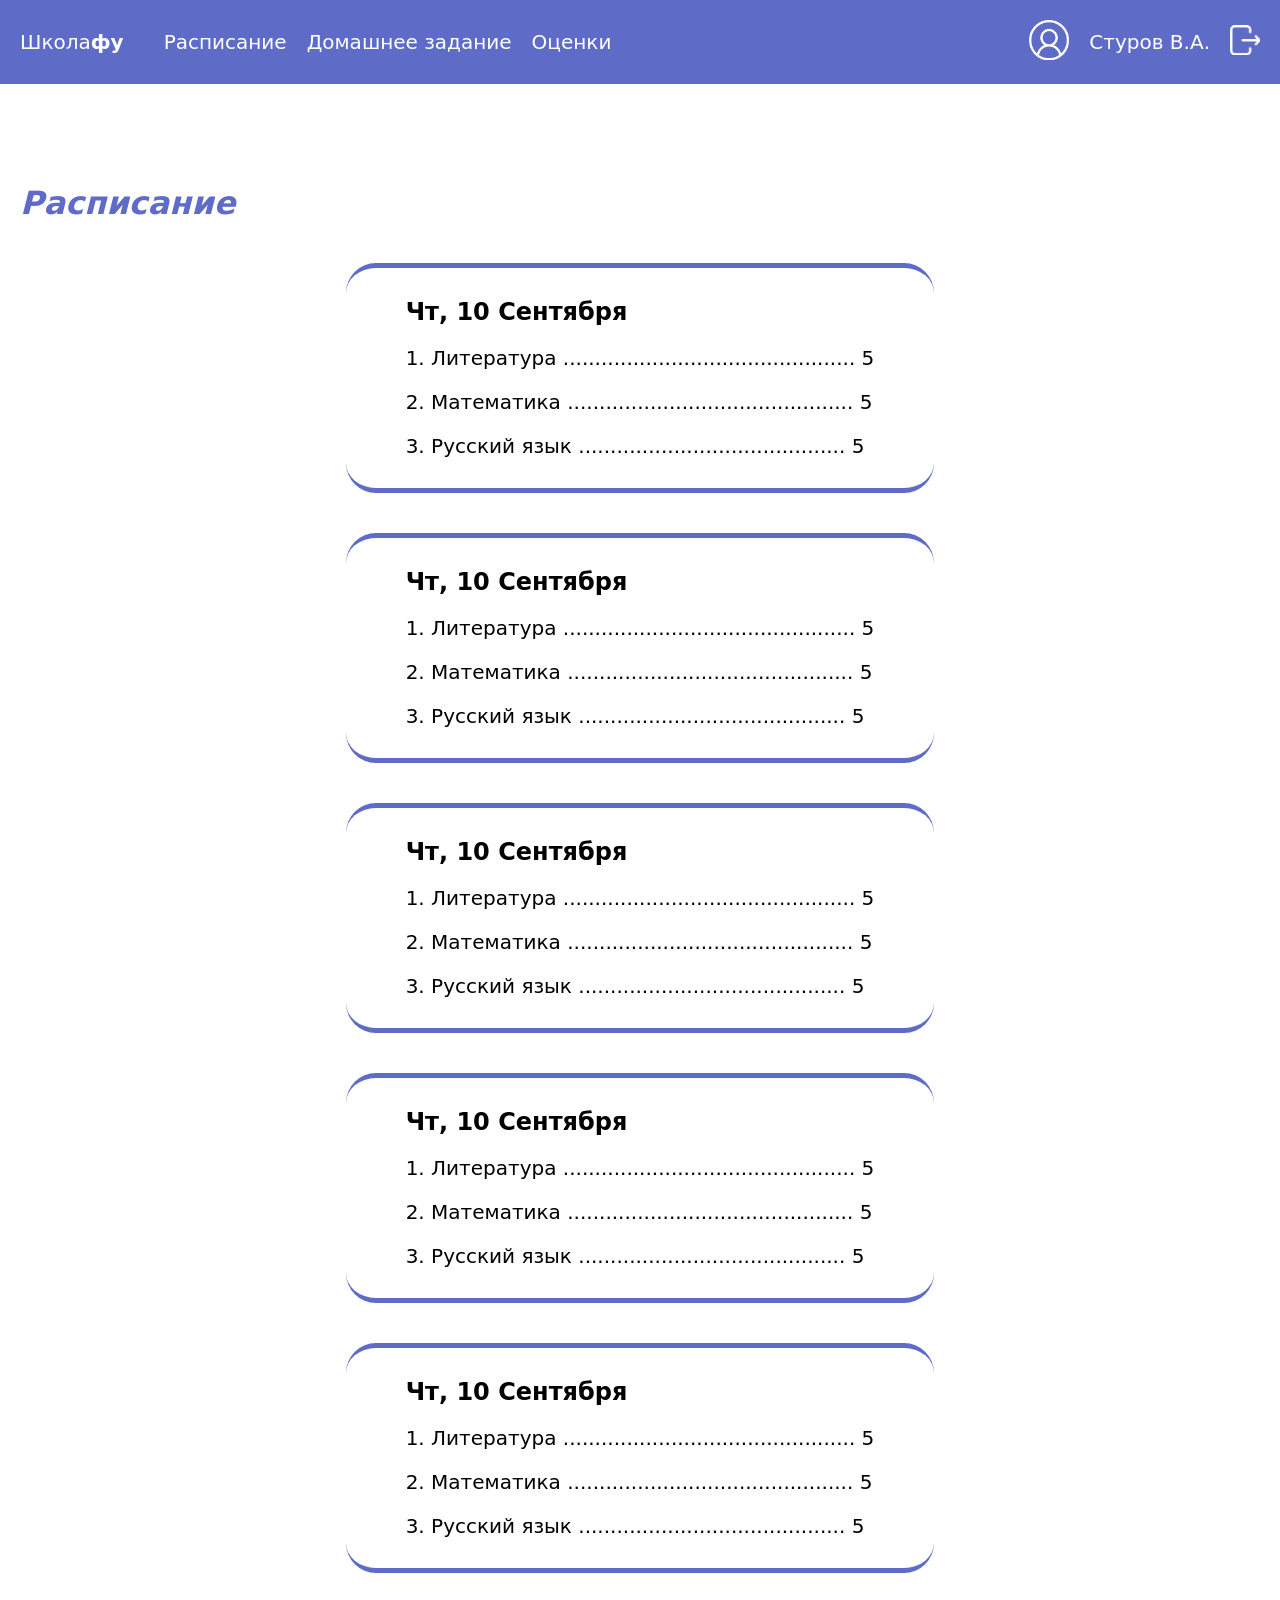
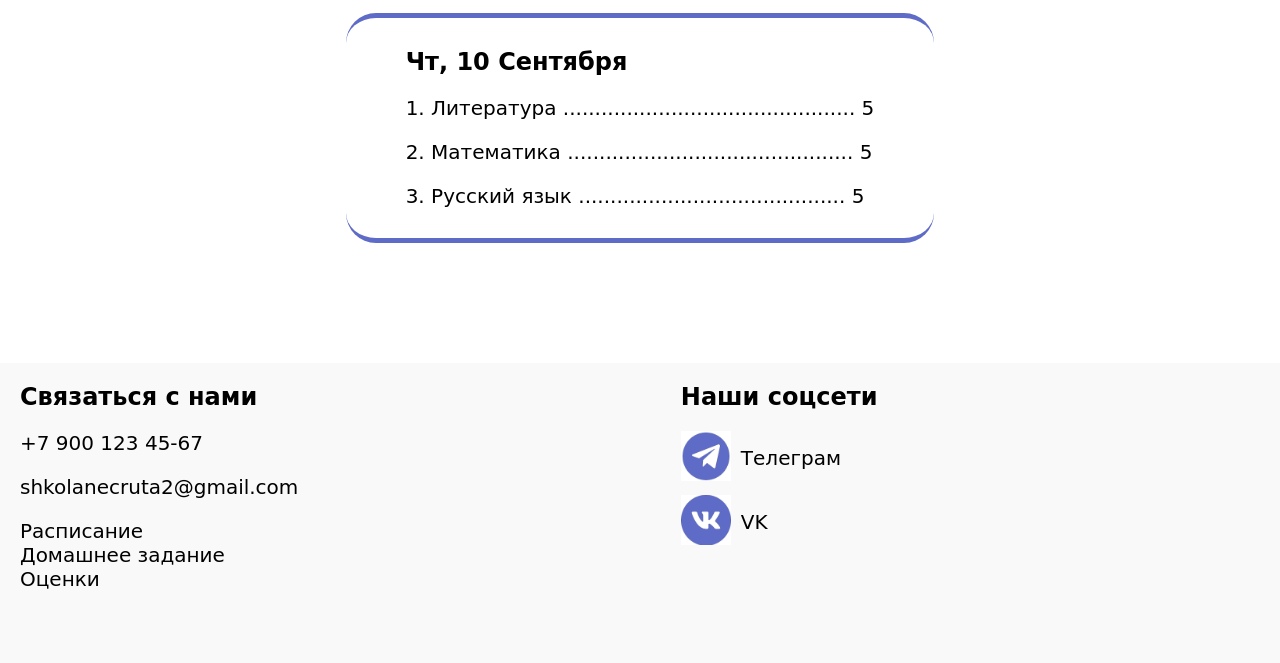
==== index.html @ 37236938 "Добавлена html и css верстка" ====
<!DOCTYPE html>
<html lang="en">
<head>
    <meta charset="UTF-8">
    <meta name="viewport" content="width=device-width, initial-scale=1.0">
    <title>Главная</title>
    <link rel="stylesheet" href="styles/style.css">
</head>
<body>
    <header>
        <div class="nav-user">
            <div class="logo">
                <a href="index.html">Школа<b>фу</b></a>
            </div>
            <nav>
                <a href="pages/schedule.html">Расписание</a>
                <a href="pages/homework.html">Домашнее задание</a>
                <a href="pages/grade.html">Оценки</a>
            </nav>
        </div>
                <!--както сделать разделение-->
        <div class="user">
            <div class="avatar"><img src="image/user.png" alt="avatar"></div>
            <p class="name">Стуров В.А.</p>
            <div class="exit"><img src="image/exit.png" alt="exit"></div>
        </div>
    </header>
    <main>
        <h1>Расписание</h1>
        <div class="container">
            <div class="block">
                <h2>Чт, 10 Сентября</h2>
                <div class="block-list">
                    <p>1. Литература    ..............................................  5</p>
                    <p>2. Математика    .............................................  5</p>
                    <p>3. Русский язык  ..........................................  5</p>
                </div>
            </div>
            <div class="block">
                <h2>Чт, 10 Сентября</h2>
                <div class="block-list">
                    <p>1. Литература    ..............................................  5</p>
                    <p>2. Математика    .............................................  5</p>
                    <p>3. Русский язык  ..........................................  5</p>
                </div>
            </div>
            <div class="block">
                <h2>Чт, 10 Сентября</h2>
                <div class="block-list">
                    <p>1. Литература    ..............................................  5</p>
                    <p>2. Математика    .............................................  5</p>
                    <p>3. Русский язык  ..........................................  5</p>
                </div>
            </div>
            <div class="block">
                <h2>Чт, 10 Сентября</h2>
                <div class="block-list">
                    <p>1. Литература    ..............................................  5</p>
                    <p>2. Математика    .............................................  5</p>
                    <p>3. Русский язык  ..........................................  5</p>
                </div>
            </div>
            <div class="block">
                <h2>Чт, 10 Сентября</h2>
                <div class="block-list">
                    <p>1. Литература    ..............................................  5</p>
                    <p>2. Математика    .............................................  5</p>
                    <p>3. Русский язык  ..........................................  5</p>
                </div>
            </div>
            <div class="block">
                <h2>Чт, 10 Сентября</h2>
                <div class="block-list">
                    <p>1. Литература    ..............................................  5</p>
                    <p>2. Математика    .............................................  5</p>
                    <p>3. Русский язык  ..........................................  5</p>
                </div>
            </div>
        </div>
    </main>
    <footer>
        <div class="container-foot">
            <div class="col-1">
                <h2>Связаться с нами</h2>
                <p>+7 900 123 45-67</p>
                <p>shkolanecruta2@gmail.com</p>
                <nav>
                    <a href="pages/schedule.html">Расписание</a>
                    <a href="pages/homework.html">Домашнее задание</a>
                    <a href="pages/grade.html">Оценки</a>
                </nav>
            </div>
            <div class="col-2">
                <h2>Наши соцсети</h2>
                <div class="social-link">
                    <div class="social"><img src="image/telegram.png" alt="telegram"></div>
                    <a href="#">Телеграм</a>
                </div>
                <div class="social-link">
                    <div class="social"><img src="image/vk.png" alt="VK"></div>
                    <a href="#">VK</a>
                </div>
            </div>
        </div>
    </footer>
</body>
</html>
---- styles/style.css ----
@font-face {
    font-family: 'Inter';
    src: url('fonts/Inter-Regular.woff2') format('woff2');
    font-weight: 400;
    font-style: normal;
    font-display: swap;
}

@font-face {
    font-family: 'Inter';
    src: url('fonts/Inter-Medium.woff2') format('woff2');
    font-weight: 500;
    font-style: normal;
    font-display: swap;
}

@font-face {
    font-family: 'Inter';
    src: url('fonts/Inter-Bold.woff2') format('woff2');
    font-weight: 700;
    font-style: normal;
    font-display: swap;
}

body {
    font-family: 'Inter', system-ui, sans-serif;
    font-weight: normal;
    margin: 0;
}

header, .nav-user, nav, .user {
    display: flex;
    align-items: center;
}

main {
    margin: 0 20px;
}

footer {
    background-color: #F9F9F9;
    margin-top: 100px;
    padding: 0 20px 200px 20px;
}

header {
    justify-content: space-between;
    padding: 20px 20px;
    background-color: #5E6CC7;
    color: white;
}

a {
    color: inherit;
    text-decoration: none;
}

.logo a {
    margin-right: 40px;
}

nav a {
    margin-right: 20px;
}

.user p {
    margin: 0 20px;
}

a, p {
    font-size: 20px;
}

.avatar img {
    width: 40px;
    height: 40px;
}

.exit img {
    width: 30px;
    height: 30px;
}

.container {
    display: flex;
    flex-wrap: wrap;
    justify-content: center;
}

.block {
    border: 5px solid #5E6CC7;
    border-left: 1px;
    border-right: 1px;
    border-radius: 30px;
    padding: 10px 60px;
    margin: 20px 60px;
}

h1 {
    margin-top: 100px;
    color: #5E6CC7;
    font-style: italic;
}

.container-foot {
    display: flex;
    flex-wrap: wrap;
    flex-direction: column;
    height: 100px;
}

footer nav {
    flex-direction: column;
    align-items: normal;
    margin: 0;
}

.social img {
    width: 50px;
    height: 50px;
    margin-right: 10px;
}

.social-link {
    display: flex;
    align-items: center;
    margin-bottom: 10px;
}

table {
    border-collapse: collapse;
    width: 100%;
}

th, td {
    border: 3px solid #5E6CC7;
    background-color: #F8F6FF;
}
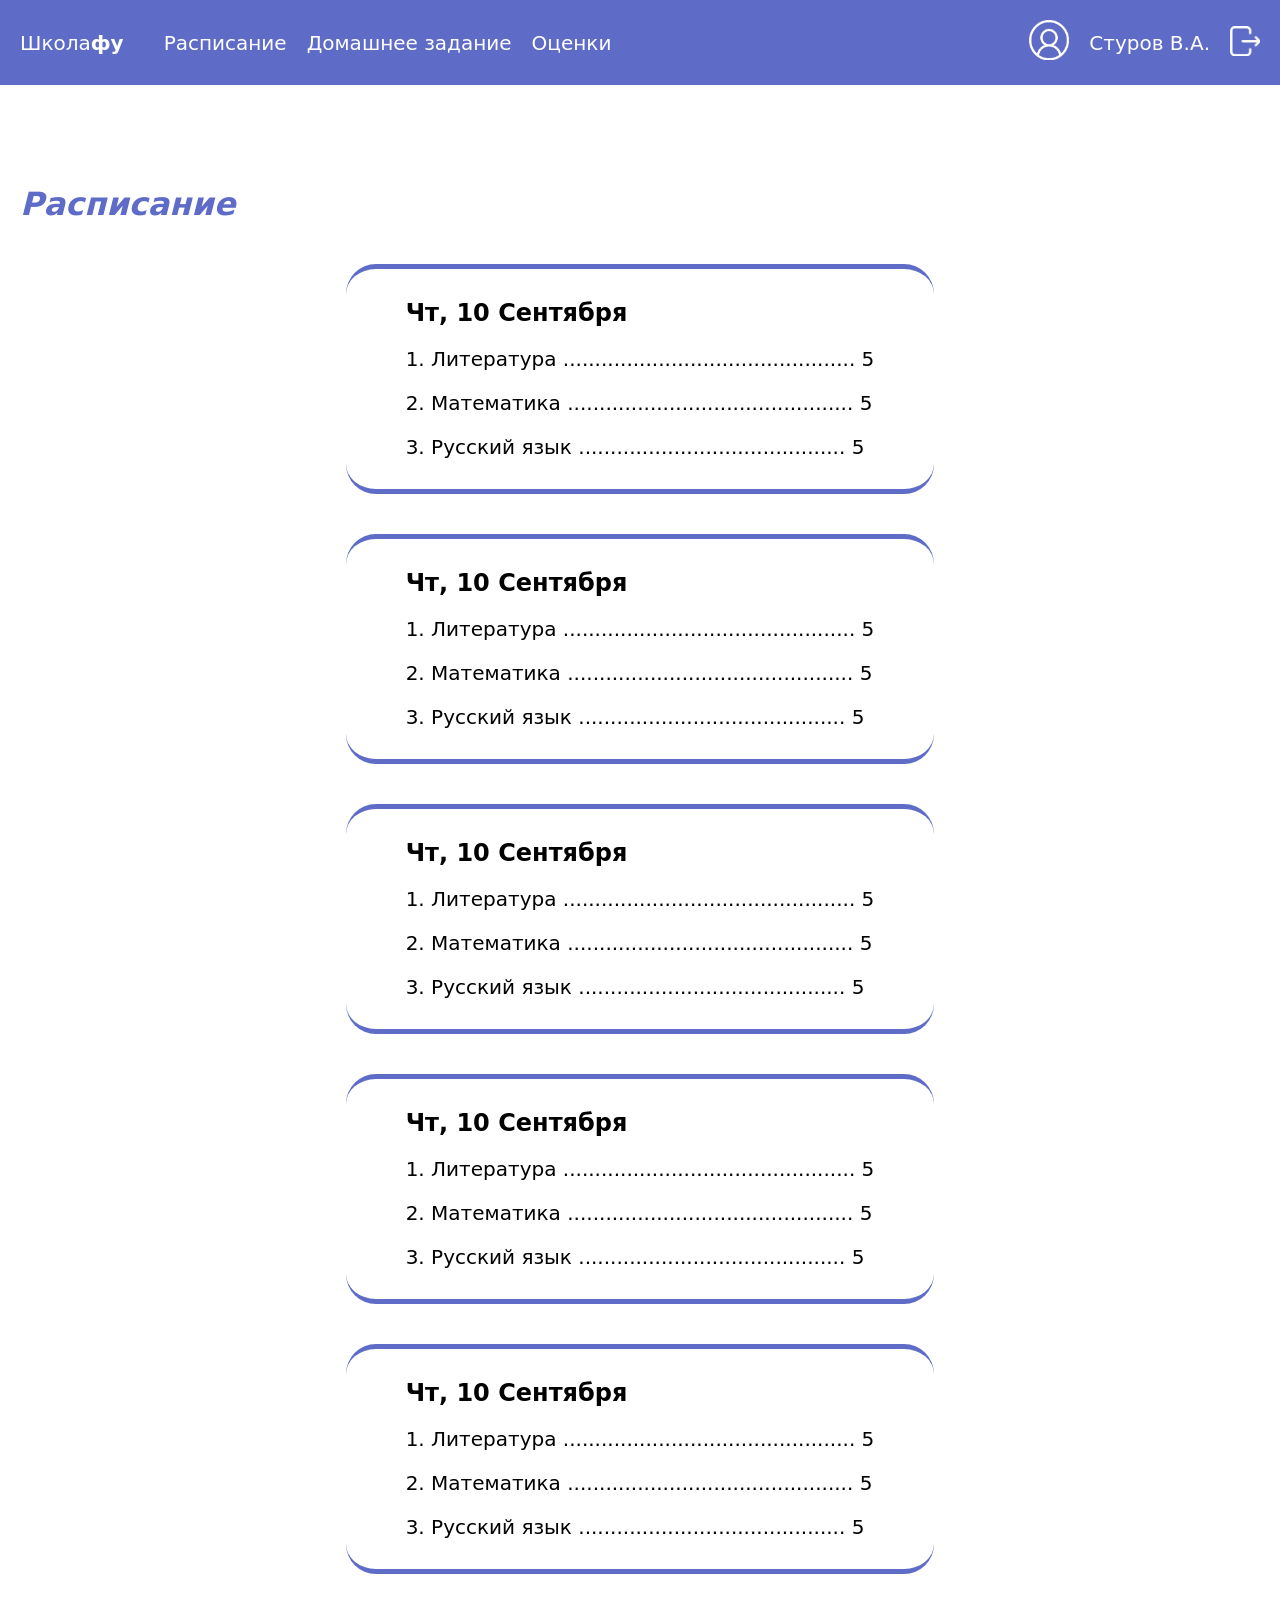
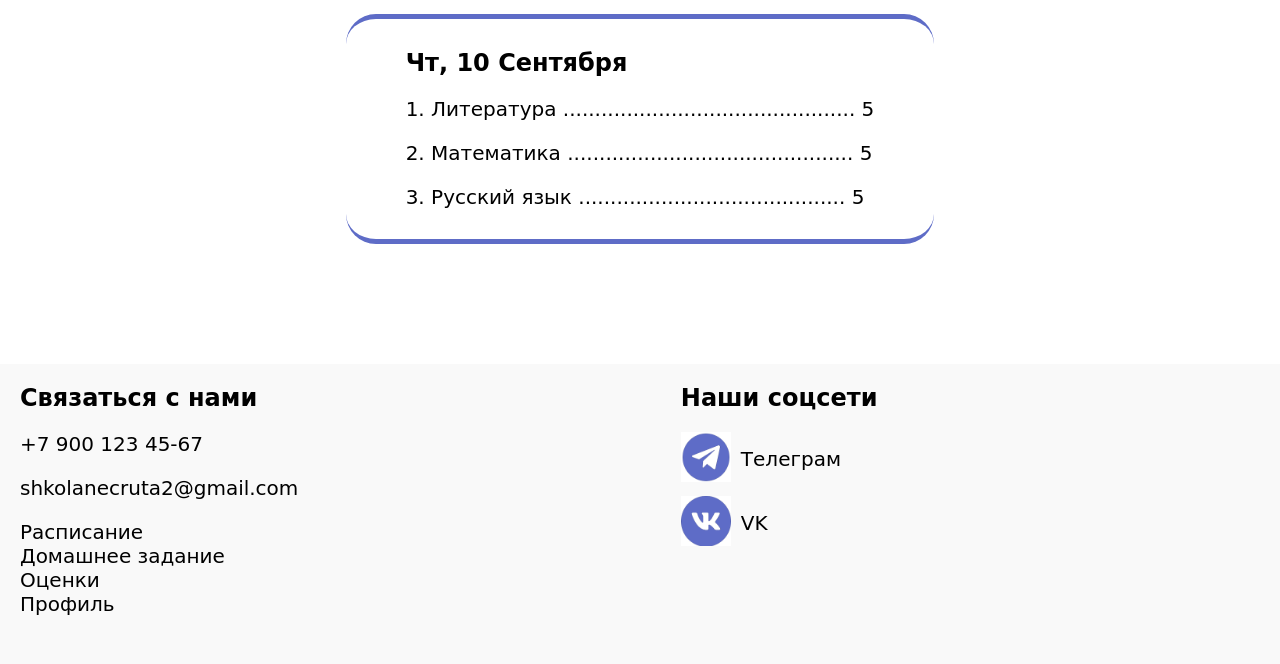
==== commit ba5c4a8d: "Добавлена страница с профилем и гиперссылки на нее для остальных страниц" ====
--- a/index.html
+++ b/index.html
@@ -20,7 +20,7 @@
         </div>
                 <!--както сделать разделение-->
         <div class="user">
-            <div class="avatar"><img src="image/user.png" alt="avatar"></div>
+            <a class="avatar" href="pages/profile.html"><img src="image/user.png" alt="avatar"></a>
             <p class="name">Стуров В.А.</p>
             <div class="exit"><img src="image/exit.png" alt="exit"></div>
         </div>
@@ -88,6 +88,7 @@
                     <a href="pages/schedule.html">Расписание</a>
                     <a href="pages/homework.html">Домашнее задание</a>
                     <a href="pages/grade.html">Оценки</a>
+                    <a href="pages/profile.html">Профиль</a>
                 </nav>
             </div>
             <div class="col-2">
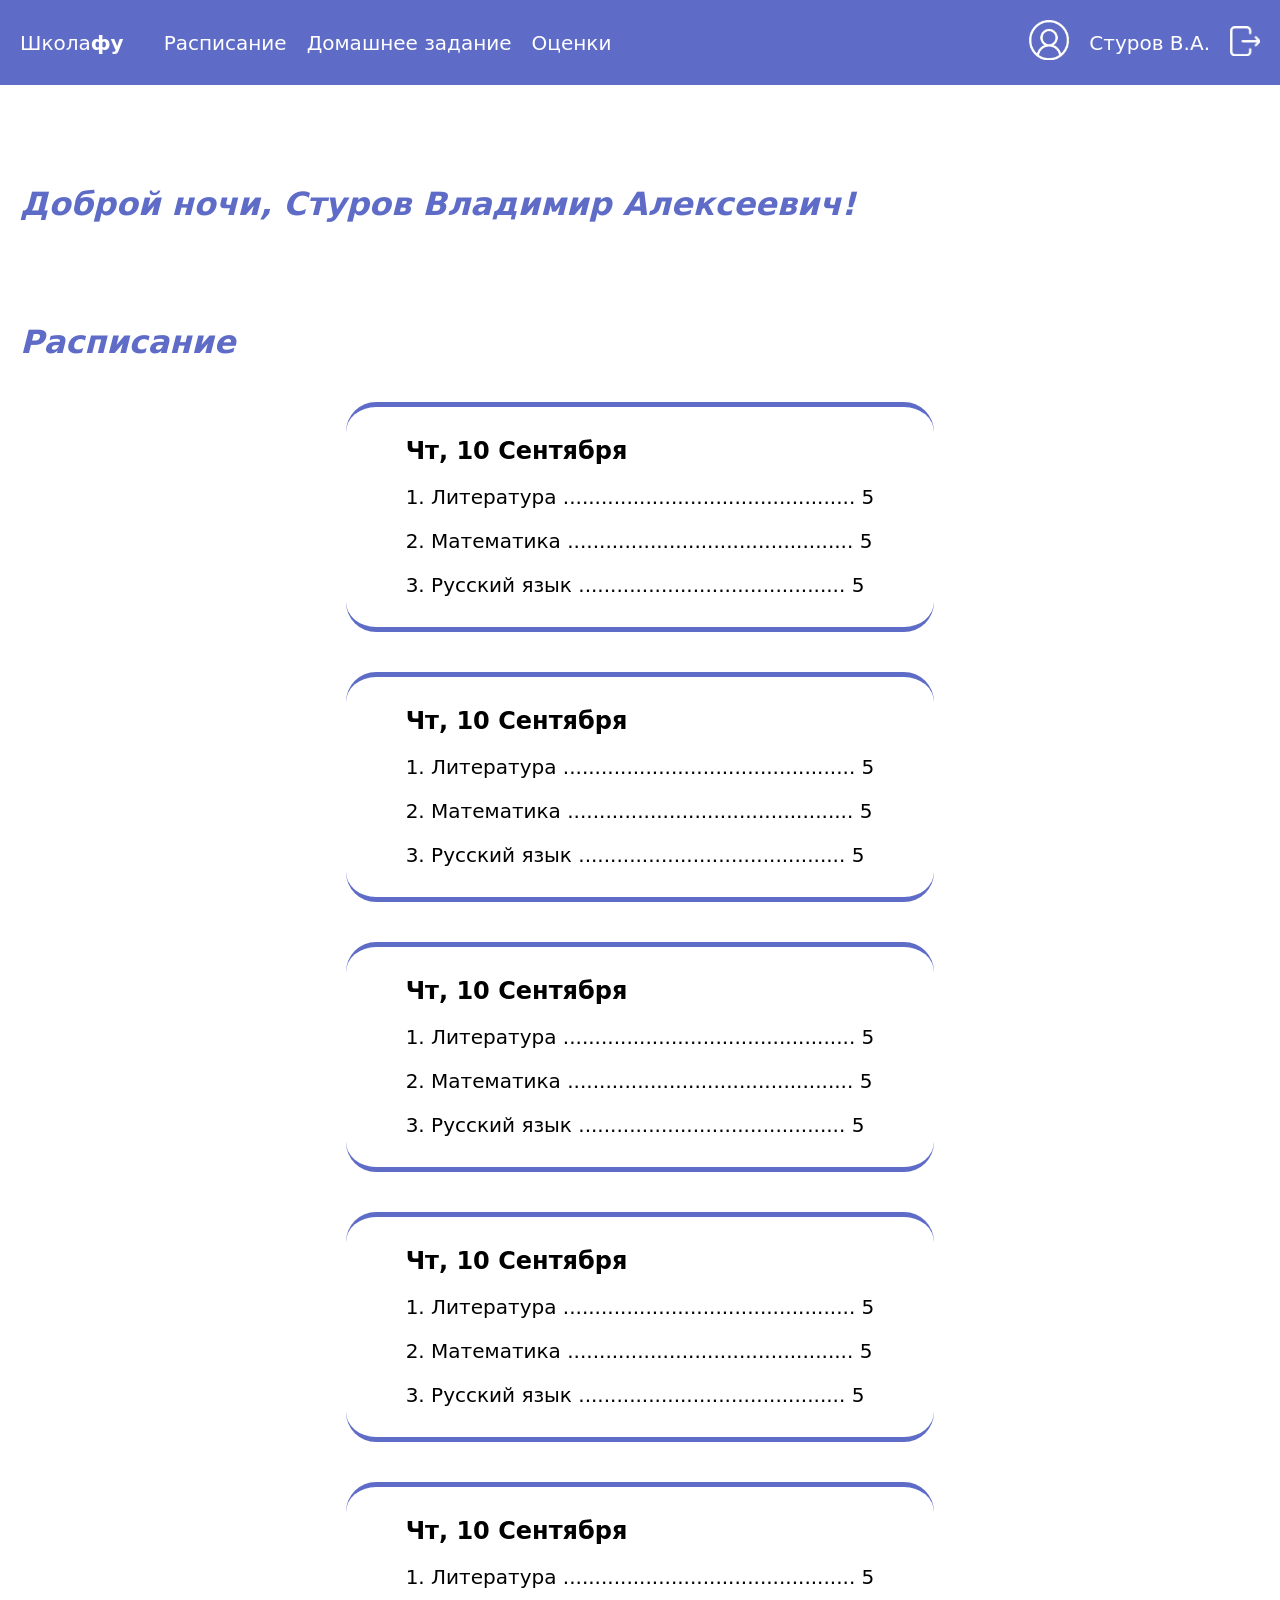
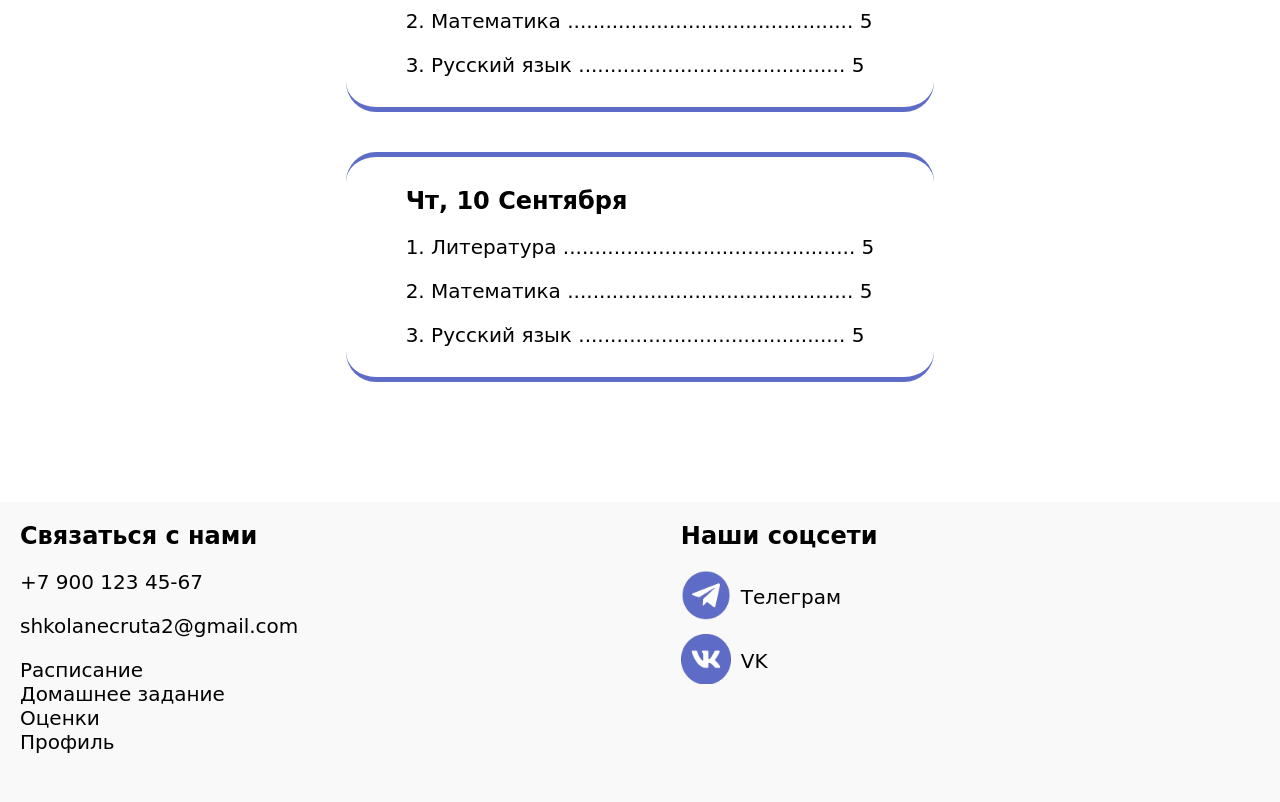
==== commit 8563680f: "Добавлена приветственная надпись" ====
--- a/index.html
+++ b/index.html
@@ -26,6 +26,7 @@
         </div>
     </header>
     <main>
+        <h1 id="greeting">Здравствуйте!</h1>
         <h1>Расписание</h1>
         <div class="container">
             <div class="block">
@@ -104,5 +105,8 @@
             </div>
         </div>
     </footer>
+
+    <script src="js/script.js"></script>
+
 </body>
 </html>
--- a/styles/style.css
+++ b/styles/style.css
@@ -1,4 +1,4 @@
-@font-face {
+/*@font-face {
     font-family: 'Inter';
     src: url('fonts/Inter-Regular.woff2') format('woff2');
     font-weight: 400;
@@ -20,12 +20,15 @@
     font-weight: 700;
     font-style: normal;
     font-display: swap;
-}
+}*/
 
 body {
     font-family: 'Inter', system-ui, sans-serif;
     font-weight: normal;
     margin: 0;
+    min-height: 100vh;
+    display: flex;
+    flex-direction: column;
 }
 
 header, .nav-user, nav, .user {
@@ -35,12 +38,13 @@
 
 main {
     margin: 0 20px;
+    flex: 1;
 }
 
 footer {
     background-color: #F9F9F9;
+    padding: 0 20px 200px 20px;
     margin-top: 100px;
-    padding: 0 20px 200px 20px;
 }
 
 header {
@@ -135,4 +139,18 @@
 th, td {
     border: 3px solid #5E6CC7;
     background-color: #F8F6FF;
+}
+
+.label {
+    background-color: #5E6CC7;
+    color: white;
+    font-size: 25px;
+    border-radius: 15px;
+    padding: 10px 15px;
+    margin: 10px 0;
+}
+
+.block img {
+    width: 150px;
+    height: 150px;
 }
